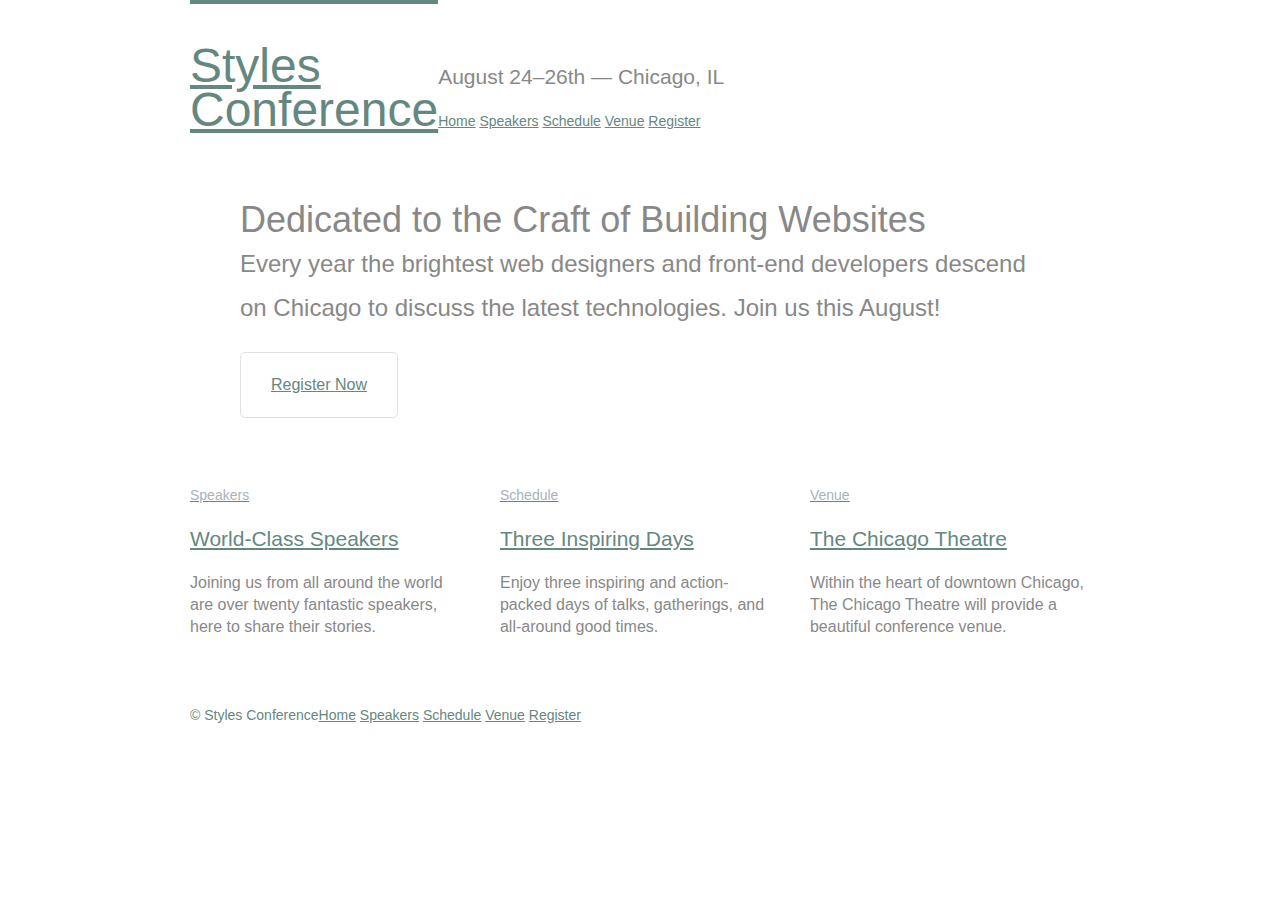
==== index.html @ 1fa57c9c "oct17" ====
<!DOCTYPE html>
<html lang="en">

  <head>
    <meta charset="utf-8">
    <title>Styles Conference</title>
    <link rel="stylesheet" href="assets/stylesheets/main.css">
  </head>

  <body>

    <!-- Header -->

    <header class="container group">

      <h1 class="logo">
        <a href="index.html">Styles <br> Conference</a>
      </h1>

      <h3 class="tagline">August 24&ndash;26th &mdash; Chicago, IL</h3>

      <nav class="primary-nav">
        <a href="index.html">Home</a>
        <a href="speakers.html">Speakers</a>
        <a href="schedule.html">Schedule</a>
        <a href="venue.html">Venue</a>
        <a href="register.html">Register</a>
      </nav>

    </header>

    <!-- Hero -->

    <section class="hero container">

      <h2>Dedicated to the Craft of Building Websites</h2>

      <p>Every year the brightest web designers and front-end developers descend on Chicago to discuss the latest technologies. Join us this August!</p>

      <a class="btn btn-alt" href="register.html">Register Now</a>

    </section>

    <!-- Teasers -->

    <section class="grid">

      <!-- Speakers -->

      <section class="teaser col-1-3">
        <a href="speakers.html">
          <h5>Speakers</h5>
          <h3>World-Class Speakers</h3>
        </a>
        <p>Joining us from all around the world are over twenty fantastic speakers, here to share their stories.</p>
      </section><!--

      Schedule

      --><section class="teaser col-1-3">
        <a href="schedule.html">
          <h5>Schedule</h5>
          <h3>Three Inspiring Days</h3>
        </a>
        <p>Enjoy three inspiring and action-packed days of talks, gatherings, and all-around good times.</p>
      </section><!--

      Venue

      --><section class="teaser col-1-3">
        <a href="venue.html">
          <h5>Venue</h5>
          <h3>The Chicago Theatre</h3>
        </a>
        <p>Within the heart of downtown Chicago, The Chicago Theatre will provide a beautiful conference venue.</p>
      </section>

    </section>

    <!-- Footer -->

    <footer class="primary-footer container group">

      <small>&copy; Styles Conference</small>

      <nav>
        <a href="index.html">Home</a>
        <a href="speakers.html">Speakers</a>
        <a href="schedule.html">Schedule</a>
        <a href="venue.html">Venue</a>
        <a href="register.html">Register</a>
      </nav>

    </footer>

  </body>
</html>
---- assets/stylesheets/main.css ----
/* http://meyerweb.com/eric/tools/css/reset/
   v2.0 | 20110126
   License: none (public domain)
*/

html, body, div, span, applet, object, iframe,
h1, h2, h3, h4, h5, h6, p, blockquote, pre,
a, abbr, acronym, address, big, cite, code,
del, dfn, em, img, ins, kbd, q, s, samp,
small, strike, strong, sub, sup, tt, var,
b, u, i, center,
dl, dt, dd, ol, ul, li,
fieldset, form, label, legend,
table, caption, tbody, tfoot, thead, tr, th, td,
article, aside, canvas, details, embed,
figure, figcaption, footer, header, hgroup,
menu, nav, output, ruby, section, summary,
time, mark, audio, video {
  margin: 0;
  padding: 0;
  border: 0;
  font-size: 100%;
  font: inherit;
  vertical-align: baseline;
}
/* HTML5 display-role reset for older browsers */
article, aside, details, figcaption, figure,
footer, header, hgroup, menu, nav, section {
  display: block;
}
body {
  line-height: 1;
}
ol, ul {
  list-style: none;
}
blockquote, q {
  quotes: none;
}
blockquote:before, blockquote:after,
q:before, q:after {
  content: '';
  content: none;
}
table {
  border-collapse: collapse;
  border-spacing: 0;
}

/*
  ========================================
  Custom styles
  ========================================
*/
body {
  color: #888;
  font: 300 16px/22px "Open Sans", "Helvetica Neue", Helvetica, Arial, sans-serif;
}

/*
  ========================================
  Grid
  ========================================
*/

*,
*:before,
*:after {
  -webkit-box-sizing: border-box;
     -moz-box-sizing: border-box;
          box-sizing: border-box;
}
.container,
.grid {
  margin: 0 auto;
  width: 960px;
}
.container {
  padding-left: 30px;
  padding-right: 30px;
}
.grid,
.col-1-3,
.col-2-3 {
  padding-left: 15px;
  padding-right: 15px;
}
.col-1-3,
.col-2-3  {
  display: inline-block;
  vertical-align: top;
}
.col-1-3 {
  width: 33.33%;
}
.col-2-3 {
  width: 66.66%;
}

/*
  ========================================
  Clearfix
  ========================================
*/

.group:before,
.group:after {
  content: "";
  display: table;
}
.group:after {
  clear: both;
}
.group {
  clear: both;
  *zoom: 1;
}

/*
  ========================================
  Typography
  ========================================
*/

h1, h3, h4, h5, p {
  margin-bottom: 22px;
}
h1,h2,h3,h4{
  color:#648880'
}
h1{
  font-size:36px;
  line-height:44px;
}
h2{
  font-size:24px;
  line-height:44px;
}
h3{
  font-size:21px;
}
h4{
  font-size:18px;
}
h5{
  color:#a9b2b9;
  font-size:14px;
  font-weight:400;
}
strong{
  font-weight:400;
}
cite, em{
  font-style:italic;
}

/*
  ========================================
  Links
  ========================================
*/
a:hover{
  color:#a9b2b9;
}
a{
  color:#648880;
}

/*
  ========================================
  Buttons
  ========================================
*/

.btn {
  border-radius: 5px;
  display: inline-block;
  margin: 0;
}
.btn-alt {
  border: 1px solid #dfe2e5;
  padding: 10px 30px;
}

/*
  ========================================
  Primary header
  ========================================
*/

.logo {
  border-top: 4px solid #648880;
  float: left;
  font-size:48px;
  line-height:44px;
  padding: 40px 0 22px 0;
}
.tagline{
  margin:66px 0 22px 0;
}
.primary-nav{
  font-size: 14px;
  font-weight:400;
}
/*
  ========================================
  Primary footer
  ========================================
*/

.primary-footer {
  color: #648880;
  font-size:14px;
  padding-bottom: 44px;
  padding-top: 44px;
}
.primary-footer small {
  float: left;
  font-weight:400;
}

/*
  ========================================
  Home
  ========================================
*/

.hero {
  line-height:44px;
  padding: 22px 80px 66px 80px;
}
.hero h2{
  font-size:36px;
}
.hero p{
  font-size:24px;
}
.teaser a:hover h3{
  color:#a9b2b9;
}
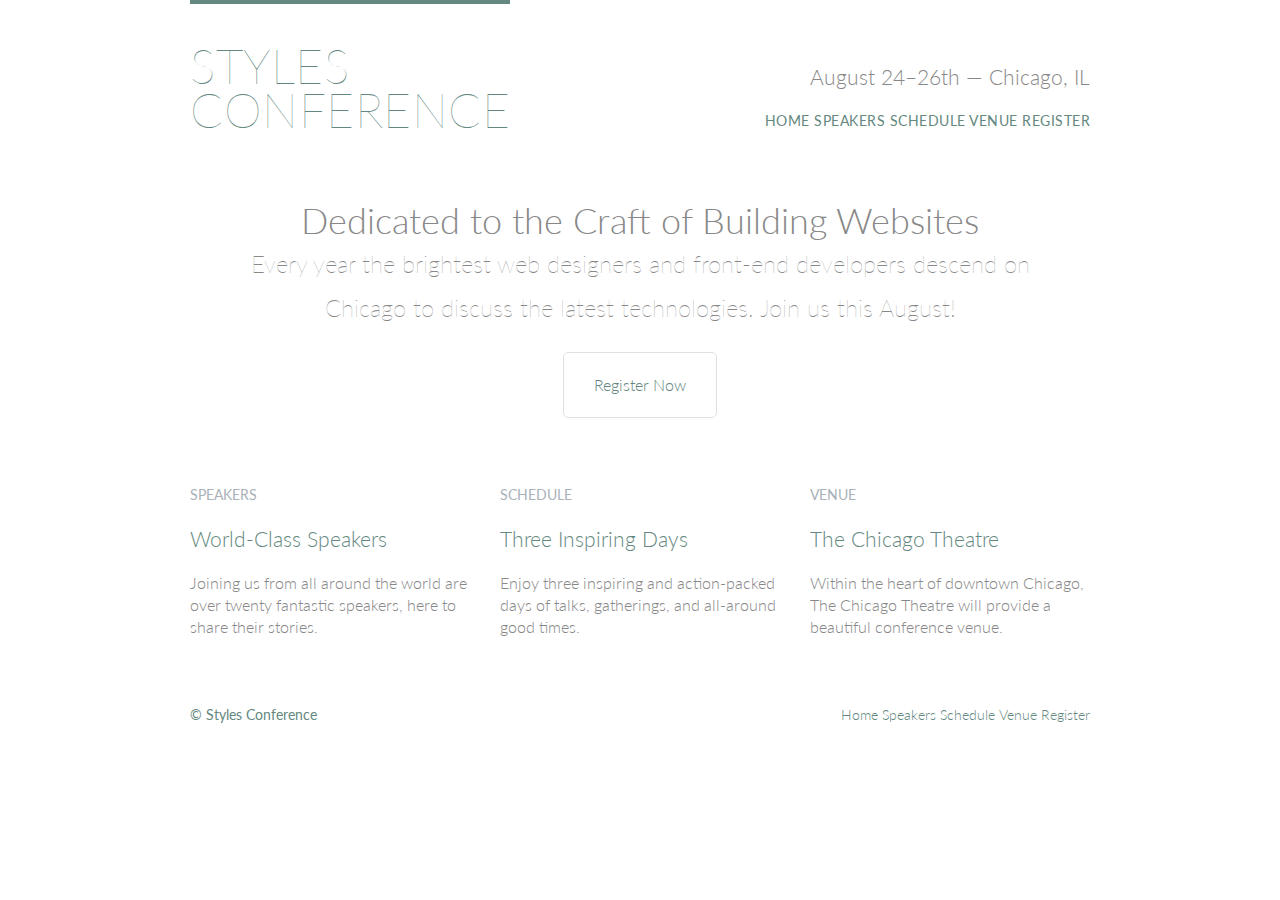
==== commit eb5a8b70: "Oct 21" ====
--- a/index.html
+++ b/index.html
@@ -5,6 +5,7 @@
     <meta charset="utf-8">
     <title>Styles Conference</title>
     <link rel="stylesheet" href="assets/stylesheets/main.css">
+    <link rel="stylesheet"  href="http://fonts.googleapis.com/css?family=Lato:100,300,400">
   </head>
 
   <body>
@@ -19,7 +20,7 @@
 
       <h3 class="tagline">August 24&ndash;26th &mdash; Chicago, IL</h3>
 
-      <nav class="primary-nav">
+      <nav class="nav primary-nav">
         <a href="index.html">Home</a>
         <a href="speakers.html">Speakers</a>
         <a href="schedule.html">Schedule</a>
@@ -83,7 +84,7 @@
 
       <small>&copy; Styles Conference</small>
 
-      <nav>
+      <nav class="nav">
         <a href="index.html">Home</a>
         <a href="speakers.html">Speakers</a>
         <a href="schedule.html">Schedule</a>
--- a/assets/stylesheets/main.css
+++ b/assets/stylesheets/main.css
@@ -54,7 +54,7 @@
 */
 body {
   color: #888;
-  font: 300 16px/22px "Open Sans", "Helvetica Neue", Helvetica, Arial, sans-serif;
+  font: 300 16px/22px "Lato", "Open Sans", "Helvetica Neue", Helvetica, Arial, sans-serif;
 }
 
 /*
@@ -146,6 +146,7 @@
   color:#a9b2b9;
   font-size:14px;
   font-weight:400;
+  text-transform:uppercase;
 }
 strong{
   font-weight:400;
@@ -164,6 +165,10 @@
 }
 a{
   color:#648880;
+  text-decoration:none;
+}
+p a{
+  border-bottom:1px solid #dfe2e5;
 }
 
 /*
@@ -192,15 +197,21 @@
   border-top: 4px solid #648880;
   float: left;
   font-size:48px;
-  line-height:44px;
+  font-weight:100;
+  line-height:44px;
+  letter-spacing:.5px;
   padding: 40px 0 22px 0;
+  text-transform: uppercase;
 }
 .tagline{
   margin:66px 0 22px 0;
+  text-align:right;
 }
 .primary-nav{
   font-size: 14px;
   font-weight:400;
+  letter-spacing:.5px;
+  text-transform: uppercase;
 }
 /*
   ========================================
@@ -228,13 +239,24 @@
 .hero {
   line-height:44px;
   padding: 22px 80px 66px 80px;
+  text-align:center;
 }
 .hero h2{
   font-size:36px;
 }
 .hero p{
   font-size:24px;
+  font-weight:100;
 }
 .teaser a:hover h3{
   color:#a9b2b9;
 }
+
+/*
+  ========================================
+  Navigation
+  ========================================
+*/
+.nav{
+  text-align:right;
+}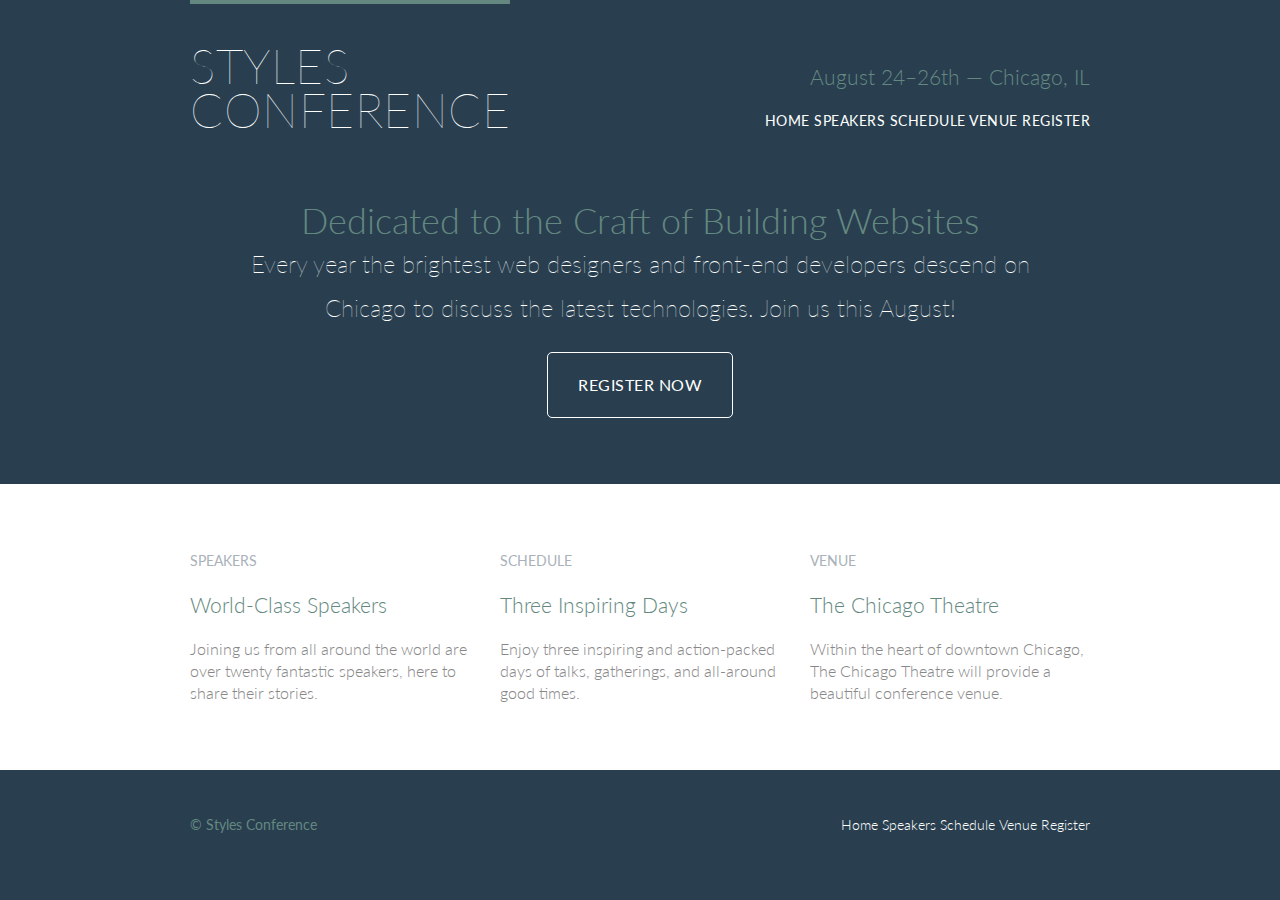
==== commit c8992dec: "oct 29" ====
--- a/index.html
+++ b/index.html
@@ -12,7 +12,7 @@
 
     <!-- Header -->
 
-    <header class="container group">
+    <header class="primary-header container group">
 
       <h1 class="logo">
         <a href="index.html">Styles <br> Conference</a>
@@ -43,41 +43,41 @@
     </section>
 
     <!-- Teasers -->
+    <section class="row">
+      <section class="grid">
 
-    <section class="grid">
+        <!-- Speakers -->
 
-      <!-- Speakers -->
+        <section class="teaser col-1-3">
+          <a href="speakers.html">
+            <h5>Speakers</h5>
+            <h3>World-Class Speakers</h3>
+          </a>
+          <p>Joining us from all around the world are over twenty fantastic speakers, here to share their stories.</p>
+        </section><!--
 
-      <section class="teaser col-1-3">
-        <a href="speakers.html">
-          <h5>Speakers</h5>
-          <h3>World-Class Speakers</h3>
-        </a>
-        <p>Joining us from all around the world are over twenty fantastic speakers, here to share their stories.</p>
-      </section><!--
+        Schedule
 
-      Schedule
+        --><section class="teaser col-1-3">
+          <a href="schedule.html">
+            <h5>Schedule</h5>
+            <h3>Three Inspiring Days</h3>
+          </a>
+          <p>Enjoy three inspiring and action-packed days of talks, gatherings, and all-around good times.</p>
+        </section><!--
 
-      --><section class="teaser col-1-3">
-        <a href="schedule.html">
-          <h5>Schedule</h5>
-          <h3>Three Inspiring Days</h3>
-        </a>
-        <p>Enjoy three inspiring and action-packed days of talks, gatherings, and all-around good times.</p>
-      </section><!--
+        Venue
 
-      Venue
+        --><section class="teaser col-1-3">
+          <a href="venue.html">
+            <h5>Venue</h5>
+            <h3>The Chicago Theatre</h3>
+          </a>
+          <p>Within the heart of downtown Chicago, The Chicago Theatre will provide a beautiful conference venue.</p>
+        </section>
 
-      --><section class="teaser col-1-3">
-        <a href="venue.html">
-          <h5>Venue</h5>
-          <h3>The Chicago Theatre</h3>
-        </a>
-        <p>Within the heart of downtown Chicago, The Chicago Theatre will provide a beautiful conference venue.</p>
       </section>
-
     </section>
-
     <!-- Footer -->
 
     <footer class="primary-footer container group">
--- a/assets/stylesheets/main.css
+++ b/assets/stylesheets/main.css
@@ -53,6 +53,7 @@
   ========================================
 */
 body {
+  background:#293f50;
   color: #888;
   font: 300 16px/22px "Lato", "Open Sans", "Helvetica Neue", Helvetica, Arial, sans-serif;
 }
@@ -118,6 +119,42 @@
 
 /*
   ========================================
+  Rows
+  ========================================
+*/
+.row{
+  background:#fff;
+  min-width:960px;
+  padding: 66px 0 44px 0;
+}
+.row,
+.row-alt{
+  min-width:960px;
+}
+.row-alt {
+  background: #cbe2c1;
+  background: -webkit-linear-gradient(to right, #a1d3b0, #f6f1d3);
+  background: -moz-linear-gradient(to right, #a1d3b0, #f6f1d3);
+  background: linear-gradient(to right, #a1d3b0, #f6f1d3);
+  padding: 44px 0 22px 0;
+}
+
+/*
+  ========================================
+  Leads
+  ========================================
+*/
+
+.lead {
+  text-align: center;
+}
+.lead p {
+  font-size: 21px;
+  line-height: 33px;
+}
+
+/*
+  ========================================
   Typography
   ========================================
 */
@@ -126,7 +163,7 @@
   margin-bottom: 22px;
 }
 h1,h2,h3,h4{
-  color:#648880'
+  color:#648880;
 }
 h1{
   font-size:36px;
@@ -170,7 +207,14 @@
 p a{
   border-bottom:1px solid #dfe2e5;
 }
-
+.primary-header a,
+.primary-footer a{
+  color:#fff;
+}
+.primary-header a:hover,
+.primary-footer a:hover{
+  color:#648880;
+}
 /*
   ========================================
   Buttons
@@ -179,12 +223,22 @@
 
 .btn {
   border-radius: 5px;
+  color:#fff;
+  cursor:pointer;
   display: inline-block;
+  font-weight:400;
+  letter-spacing:.5px;
   margin: 0;
+  text-transform: uppercase;
 }
 .btn-alt {
-  border: 1px solid #dfe2e5;
+  border: 1px solid #fff;
   padding: 10px 30px;
+  transition:.2s;
+}
+.btn-alt:hover{
+  background:#fff;
+  color:#648880;
 }
 
 /*
@@ -237,6 +291,7 @@
 */
 
 .hero {
+  color:#fff;
   line-height:44px;
   padding: 22px 80px 66px 80px;
   text-align:center;
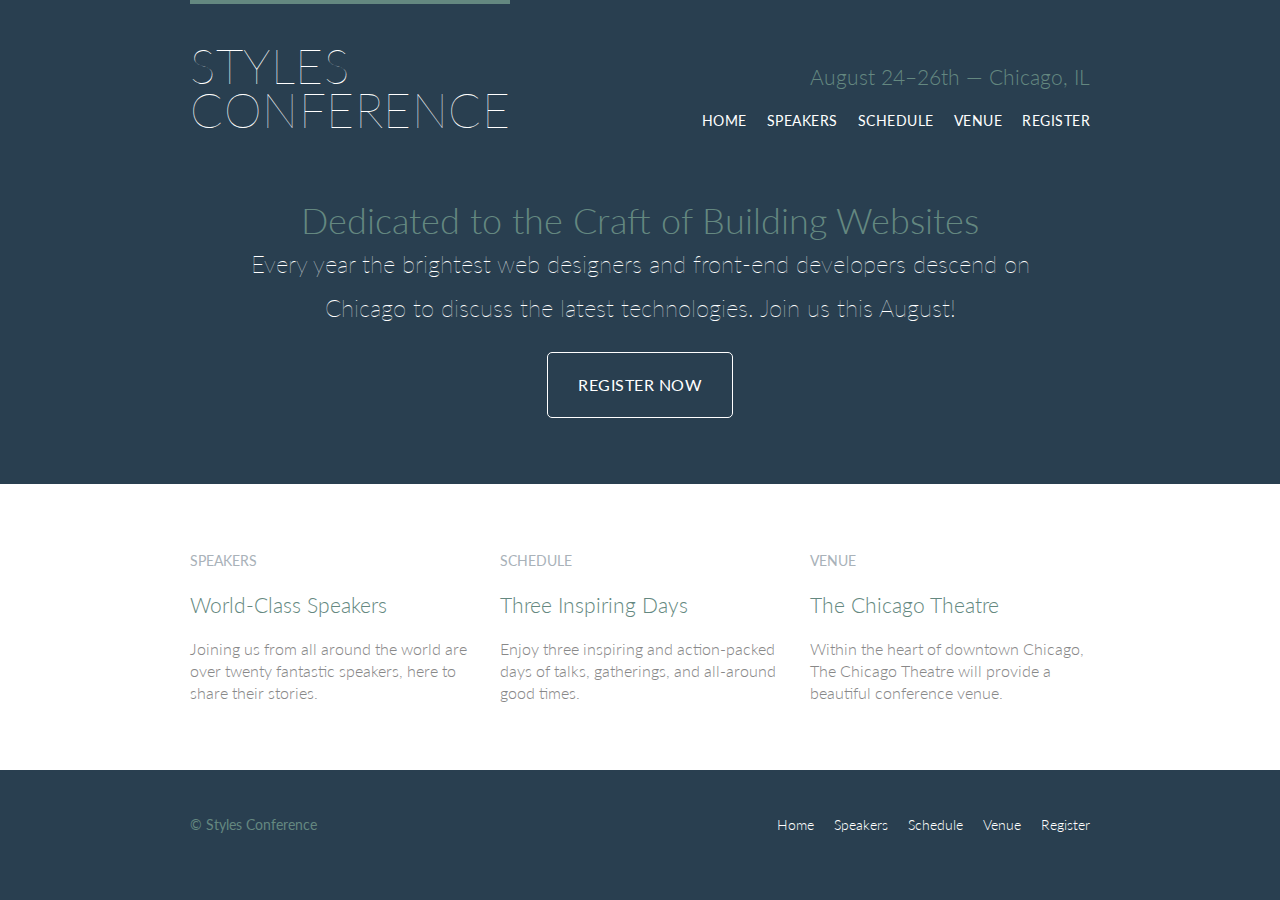
==== commit 3c8a5398: "Oct. 31" ====
--- a/index.html
+++ b/index.html
@@ -5,7 +5,7 @@
     <meta charset="utf-8">
     <title>Styles Conference</title>
     <link rel="stylesheet" href="assets/stylesheets/main.css">
-    <link rel="stylesheet"  href="http://fonts.googleapis.com/css?family=Lato:100,300,400">
+    <link rel="stylesheet" href="http://fonts.googleapis.com/css?family=Lato:100,300,400">
   </head>
 
   <body>
@@ -21,11 +21,13 @@
       <h3 class="tagline">August 24&ndash;26th &mdash; Chicago, IL</h3>
 
       <nav class="nav primary-nav">
-        <a href="index.html">Home</a>
-        <a href="speakers.html">Speakers</a>
-        <a href="schedule.html">Schedule</a>
-        <a href="venue.html">Venue</a>
-        <a href="register.html">Register</a>
+        <ul>
+          <li><a href="index.html">Home</a></li><!--
+          --><li><a href="speakers.html">Speakers</a></li><!--
+          --><li><a href="schedule.html">Schedule</a></li><!--
+          --><li><a href="venue.html">Venue</a></li><!--
+          --><li><a href="register.html">Register</a></li>
+        </ul>
       </nav>
 
     </header>
@@ -43,8 +45,9 @@
     </section>
 
     <!-- Teasers -->
+
     <section class="row">
-      <section class="grid">
+      <div class="grid">
 
         <!-- Speakers -->
 
@@ -76,8 +79,9 @@
           <p>Within the heart of downtown Chicago, The Chicago Theatre will provide a beautiful conference venue.</p>
         </section>
 
-      </section>
+      </div>
     </section>
+
     <!-- Footer -->
 
     <footer class="primary-footer container group">
@@ -85,11 +89,13 @@
       <small>&copy; Styles Conference</small>
 
       <nav class="nav">
-        <a href="index.html">Home</a>
-        <a href="speakers.html">Speakers</a>
-        <a href="schedule.html">Schedule</a>
-        <a href="venue.html">Venue</a>
-        <a href="register.html">Register</a>
+        <ul>
+          <li><a href="index.html">Home</a></li><!--
+          --><li><a href="speakers.html">Speakers</a></li><!--
+          --><li><a href="schedule.html">Schedule</a></li><!--
+          --><li><a href="venue.html">Venue</a></li><!--
+          --><li><a href="register.html">Register</a></li>
+        </ul>
       </nav>
 
     </footer>
--- a/assets/stylesheets/main.css
+++ b/assets/stylesheets/main.css
@@ -52,8 +52,9 @@
   Custom styles
   ========================================
 */
+
 body {
-  background:#293f50;
+  background: #293f50;
   color: #888;
   font: 300 16px/22px "Lato", "Open Sans", "Helvetica Neue", Helvetica, Arial, sans-serif;
 }
@@ -122,21 +123,61 @@
   Rows
   ========================================
 */
-.row{
-  background:#fff;
-  min-width:960px;
+
+.row,
+.row-alt {
+  min-width: 960px;
+}
+.row {
+  background: #fff;
   padding: 66px 0 44px 0;
-}
-.row,
-.row-alt{
-  min-width:960px;
 }
 .row-alt {
   background: #cbe2c1;
   background: -webkit-linear-gradient(to right, #a1d3b0, #f6f1d3);
-  background: -moz-linear-gradient(to right, #a1d3b0, #f6f1d3);
-  background: linear-gradient(to right, #a1d3b0, #f6f1d3);
+  background:    -moz-linear-gradient(to right, #a1d3b0, #f6f1d3);
+  background:         linear-gradient(to right, #a1d3b0, #f6f1d3);
   padding: 44px 0 22px 0;
+}
+
+/*
+  ========================================
+  Typography
+  ========================================
+*/
+
+h1, h2, h3, h4 {
+  color: #648880;
+}
+h1, h3, h4, h5, p {
+  margin-bottom: 22px;
+}
+h1 {
+  font-size: 36px;
+  line-height: 44px;
+}
+h2 {
+  font-size: 24px;
+  line-height: 44px;
+}
+h3 {
+  font-size: 21px;
+}
+h4 {
+  font-size: 18px;
+}
+h5 {
+  color: #a9b2b9;
+  font-size: 14px;
+  font-weight: 400;
+  text-transform: uppercase;
+}
+strong {
+  font-weight: 400;
+}
+cite,
+em {
+  font-style: italic;
 }
 
 /*
@@ -155,66 +196,29 @@
 
 /*
   ========================================
-  Typography
-  ========================================
-*/
-
-h1, h3, h4, h5, p {
-  margin-bottom: 22px;
-}
-h1,h2,h3,h4{
-  color:#648880;
-}
-h1{
-  font-size:36px;
-  line-height:44px;
-}
-h2{
-  font-size:24px;
-  line-height:44px;
-}
-h3{
-  font-size:21px;
-}
-h4{
-  font-size:18px;
-}
-h5{
-  color:#a9b2b9;
-  font-size:14px;
-  font-weight:400;
-  text-transform:uppercase;
-}
-strong{
-  font-weight:400;
-}
-cite, em{
-  font-style:italic;
-}
-
-/*
-  ========================================
   Links
   ========================================
 */
-a:hover{
-  color:#a9b2b9;
-}
-a{
-  color:#648880;
-  text-decoration:none;
-}
-p a{
-  border-bottom:1px solid #dfe2e5;
+
+a {
+  color: #648880;
+  text-decoration: none;
+}
+a:hover {
+  color: #a9b2b9;
+}
+p a {
+  border-bottom: 1px solid #dfe2e5;
 }
 .primary-header a,
-.primary-footer a{
-  color:#fff;
+.primary-footer a {
+  color: #fff;
 }
 .primary-header a:hover,
-.primary-footer a:hover{
-  color:#648880;
-}
+.primary-footer a:hover {
+  color: #648880;
+}
+
 /*
   ========================================
   Buttons
@@ -223,22 +227,21 @@
 
 .btn {
   border-radius: 5px;
-  color:#fff;
-  cursor:pointer;
+  color: #fff;
+  cursor: pointer;
   display: inline-block;
-  font-weight:400;
-  letter-spacing:.5px;
+  font-weight: 400;
+  letter-spacing: .5px;
   margin: 0;
   text-transform: uppercase;
 }
 .btn-alt {
   border: 1px solid #fff;
   padding: 10px 30px;
-  transition:.2s;
-}
-.btn-alt:hover{
-  background:#fff;
-  color:#648880;
+}
+.btn-alt:hover {
+  background: #fff;
+  color: #648880;
 }
 
 /*
@@ -250,23 +253,24 @@
 .logo {
   border-top: 4px solid #648880;
   float: left;
-  font-size:48px;
-  font-weight:100;
-  line-height:44px;
-  letter-spacing:.5px;
+  font-size: 48px;
+  font-weight: 100;
+  letter-spacing: .5px;
+  line-height: 44px;
   padding: 40px 0 22px 0;
   text-transform: uppercase;
 }
-.tagline{
-  margin:66px 0 22px 0;
-  text-align:right;
-}
-.primary-nav{
+.tagline {
+  margin: 66px 0 22px 0;
+  text-align: right;
+}
+.primary-nav {
   font-size: 14px;
-  font-weight:400;
-  letter-spacing:.5px;
+  font-weight: 400;
+  letter-spacing: .5px;
   text-transform: uppercase;
 }
+
 /*
   ========================================
   Primary footer
@@ -275,13 +279,31 @@
 
 .primary-footer {
   color: #648880;
-  font-size:14px;
+  font-size: 14px;
   padding-bottom: 44px;
   padding-top: 44px;
 }
 .primary-footer small {
   float: left;
-  font-weight:400;
+  font-weight: 400;
+}
+
+/*
+  ========================================
+  Navigation
+  ========================================
+*/
+
+.nav {
+  text-align: right;
+}
+.nav li{
+  display:inline-block;
+  margin: 0 10px;
+  vertical-align: top;
+}
+.nav li:last-child{
+  margin-right:0;
 }
 
 /*
@@ -291,27 +313,35 @@
 */
 
 .hero {
-  color:#fff;
-  line-height:44px;
+  color: #fff;
+  line-height: 44px;
   padding: 22px 80px 66px 80px;
-  text-align:center;
-}
-.hero h2{
-  font-size:36px;
-}
-.hero p{
-  font-size:24px;
-  font-weight:100;
-}
-.teaser a:hover h3{
-  color:#a9b2b9;
-}
-
-/*
-  ========================================
-  Navigation
-  ========================================
-*/
-.nav{
-  text-align:right;
+  text-align: center;
+}
+.hero h2 {
+  font-size: 36px;
+}
+.hero p {
+  font-size: 24px;
+  font-weight: 100;
+}
+.teaser a:hover h3 {
+  color: #a9b2b9;
+}
+
+/*
+  ========================================
+  Speakers
+  ========================================
+*/
+  
+.speaker-info {
+  border: 1px solid #dfe2e5;
+  border-radius: 5px;
+  margin-top: 88px;
+  padding: 22px 0;
+  text-align: center;
+}
+.speaker{
+  margin-bottom: 44px;
 }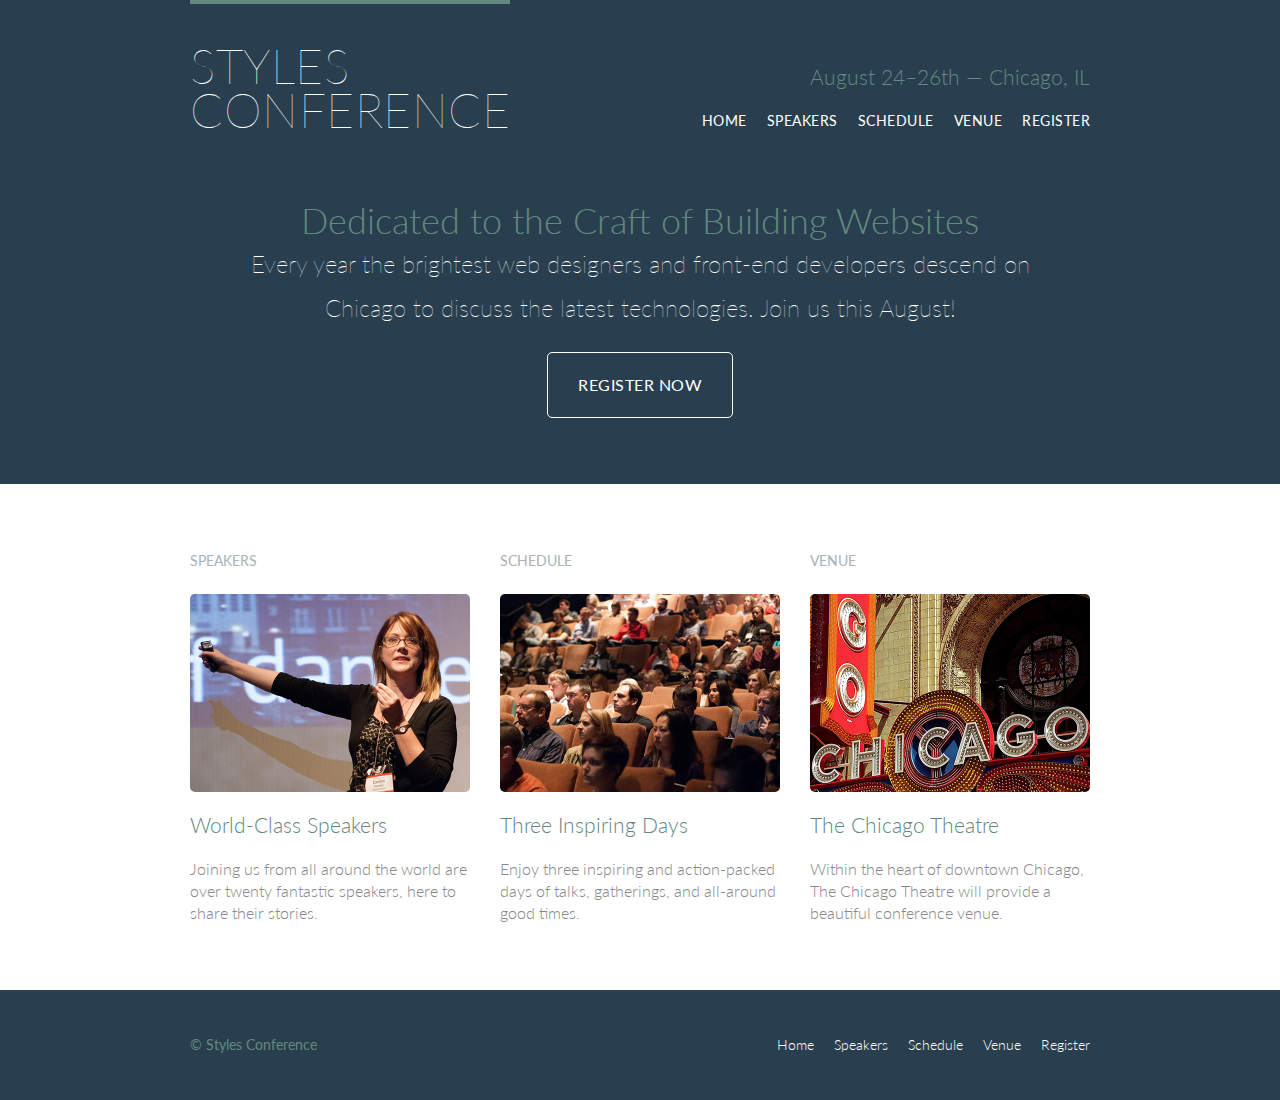
==== commit dc5c9566: "Nov 19" ====
--- a/index.html
+++ b/index.html
@@ -52,8 +52,9 @@
         <!-- Speakers -->
 
         <section class="teaser col-1-3">
+          <h5>Speakers</h5>
           <a href="speakers.html">
-            <h5>Speakers</h5>
+            <img src="assets/images/home/speakers.jpg" alt="Professional Speaker">
             <h3>World-Class Speakers</h3>
           </a>
           <p>Joining us from all around the world are over twenty fantastic speakers, here to share their stories.</p>
@@ -62,8 +63,9 @@
         Schedule
 
         --><section class="teaser col-1-3">
+          <h5>Schedule</h5>
           <a href="schedule.html">
-            <h5>Schedule</h5>
+            <img src="assets/images/home/schedule.jpg" alt="Schedule">
             <h3>Three Inspiring Days</h3>
           </a>
           <p>Enjoy three inspiring and action-packed days of talks, gatherings, and all-around good times.</p>
@@ -72,8 +74,9 @@
         Venue
 
         --><section class="teaser col-1-3">
+          <h5>Venue</h5>
           <a href="venue.html">
-            <h5>Venue</h5>
+            <img src="assets/images/home/venue.jpg" alt="Venue">
             <h3>The Chicago Theatre</h3>
           </a>
           <p>Within the heart of downtown Chicago, The Chicago Theatre will provide a beautiful conference venue.</p>
--- a/assets/stylesheets/main.css
+++ b/assets/stylesheets/main.css
@@ -328,6 +328,12 @@
 .teaser a:hover h3 {
   color: #a9b2b9;
 }
+.teaser img {
+  border-radius: 5px;
+  display: block;
+  margin-bottom: 22px;
+  max-width: 100%
+}
 
 /*
   ========================================
